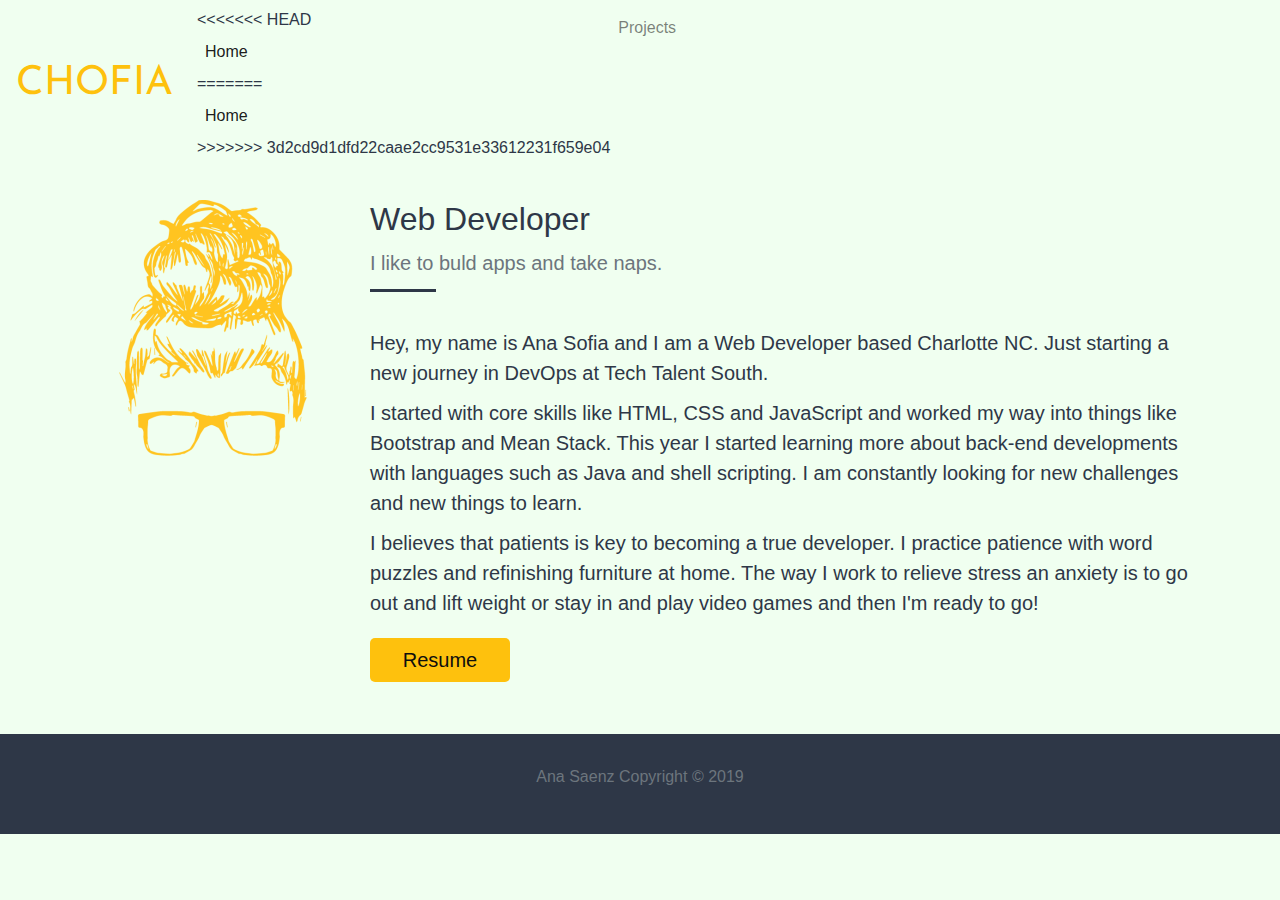
==== index.html @ 8dcec41a "added index.html link to navigation" ====
<!DOCTYPE html>
<html lang="en">
    <head>
        <meta charset="utf-8">
        <meta name="viewport" content="width=device-width, initial-scale=1">

        <!--Bootsrap and fonts  -->
        <link rel="stylesheet" href="https://maxcdn.bootstrapcdn.com/bootstrap/4.2.1/css/bootstrap.min.css">
        <link rel="stylesheet" href="https://use.fontawesome.com/releases/v5.6.3/css/all.css" integrity="sha384-UHRtZLI+pbxtHCWp1t77Bi1L4ZtiqrqD80Kn4Z8NTSRyMA2Fd33n5dQ8lWUE00s/" crossorigin="anonymous">  
        <link href="https://fonts.googleapis.com/css?family=Josefin+Sans:300i" rel="stylesheet">   

        <!-- My CSS -->
        <link rel="stylesheet" href="style.css" type="text/css">
        <link rel="shorcut icon" href="chofia-blue.ico" />

        <title>Chofia's House </title>
    </head>

    <body>
        <!-- Navbar -->
        <nav class="navbar navbar-expand-lg navbar-light" style="background-color: #F0FFF0;">
            <span class="brand">Chofia</span>
            <button class="navbar-toggler" type="button" data-toggle="collapse" data-target="#navbarText" aria-controls="navbarText" aria-expanded="false" aria-label="Toggle navigation">
                <span class="navbar-toggler-icon"></span>
            </button>

            <div class="collapse navbar-collapse" id="navbarText">
                <ul class="navbar-nav mr-auto">
                    <li class="nav-item active">
<<<<<<< HEAD
                        <a class="nav-link" href="index.html">Home <span class="sr-only">(current)</span></a>
=======
                        <a class="nav-link" href="#">Home <span class="sr-only">(current)</span></a>
>>>>>>> 3d2cd9d1dfd22caae2cc9531e33612231f659e04
                    </li>
                    <li class="nav-item">
                        <a class="nav-link" href="/projects.html">Projects</a>
                    </li>
                </ul>

                <span class="navbar-text">
                    <ul class="nav navbar-nav flex-row flex-nowrap">
                        <a class="nav-link" href="https://twitter.com/chofia_sa" target="_blank"><i class="fab fa-twitter"></i></a>
                        <a class="nav-link" href="https://www.linkedin.com/in/chofia/" target="_blank"><i class="fab fa-linkedin"></i></a>
                        <a class="nav-link" href="https://codepen.io/chofia/" target="_blank"><i class="fab fa-codepen"></i></a>
                        <a class="nav-link" href="https://github.com/chofia" target="_blank"><i class="fab fa-github"></i></a>
                    </ul>
                </span>
            </div><!-- /.navbar-collapse ends-->
        </nav>
        <!--/.Navbar -->

        <!-- MAIN TEXT HERE -->
        <div class="main">
            <div class="container">
                <div class="row">

                    <div class="col-md-3">
                        <div class="logo-wrapper">
                            <img src="chofia-yellow.ico" alt="yellow transparent Chofia logo"/>
                        </div>
                    </div> <!-- class block end -->

                    <div class="col-md-9" id="content">
                        <header>
                            <h2 class="title">Web Developer</h2>

                            <p class="text-muted"> I like to buld apps and take naps.</p>
                            <p><span class="h2-line">&nbsp;</span></p>
                        </header>

                        <p>
                        Hey, my name is Ana Sofia and I am a Web Developer based Charlotte NC. 
                        Just starting a new journey in DevOps at Tech Talent South.
                        </p>

                        <p>
                        I started with core skills like HTML, CSS and JavaScript and worked my way into things like Bootstrap and Mean Stack. 
                        This year I started learning more about back-end developments with languages such as Java and shell scripting. 
                        I am constantly looking for new challenges and new things to learn. 
                        </p>

                        <p>    
                        I believes that patients is key to becoming a true developer. I practice patience with word puzzles and refinishing 
                        furniture at home. The way I work to relieve stress an anxiety is to go out and lift weight or stay in and play video
                        games and then I'm ready to go!
                        </p>

                        <span><a class="resume" href="as_resume.pdf" target="_blank">Resume</a></span>
                    </div> <!--class col-md-8 id content end -->

                </div><!-- ./row end --> 
            </div> <!-- ./container me end -->
        </div><!--/.main end -->

        <!-- Footer -->	
        <footer>
            <nav class="nav justify-content-center">
                <a class="nav-link" href="https://twitter.com/chofia_sa" target="_blank"><i class="fab fa-twitter"></i></a>
                <a class="nav-link" href="https://www.linkedin.com/in/chofia/" target="_blank"><i class="fab fa-linkedin"></i></a>
                <a class="nav-link" href="https://codepen.io/chofia/" target="_blank"><i class="fab fa-codepen"></i></a>
                <a class="nav-link" href="https://github.com/chofia" target="_blank"><i class="fab fa-github"></i></a>
            </nav>

            <p class="text-center text-muted">Ana Saenz Copyright &copy; 2019</p>
        </footer>
        <!-- /.Footer -->

        <script src="https://ajax.googleapis.com/ajax/libs/jquery/3.3.1/jquery.min.js" type="text/javascript"></script>
        <script src="https://cdnjs.cloudflare.com/ajax/libs/popper.js/1.14.6/umd/popper.min.js" type="text/javascript"></script>
        <script src="https://maxcdn.bootstrapcdn.com/bootstrap/4.2.1/js/bootstrap.min.js" type="text/javascript"></script>
    </body>
</html>
---- style.css ----
html { 
  height: 100%;
}

body { 
    background-color: #F0FFF0;
    color: #2e3747;
}

.brand{
    font-family: 'Josefin Sans', sans-serif;
    font-size: 250%;
    text-transform: uppercase;
    color: #FEC10D;
    margin-right: 1.5rem;
}

a{
    color: #FEC10D;
}
a:hover{
    text-decoration: none;
    color: #fed96d;
}


footer { 
    background-color: #2e3747;
    color: white;
    padding: 5px;
    text-align: center;
    width: 100%;
    height: 100px;  
    right: 0;
    bottom: 0;
    left: 0;
}

/* Start Here for new  */

.main{
    margin-top: 2rem;
    padding-bottom: 2rem;
    background-color: #F0FFF0;
}

.logo-wrapper {
    display: flex;
    justify-content: center;
    margin-bottom: 3em;
}

#content {
    font-size: 125%;
}

p .h2-line {
    border-top: 3px solid #2e3747;
    padding-left: 3em;
}

p {
    margin: 10px 0;
}

a.resume {
    display: block;
    text-align: center;
    color: #0e0e0e;
    padding: 7px 12px;
    margin: 1em 0;
    border-radius: 5px;
    background: #FEC10D;
    width: 140px;
}

 a.resume:hover{
    background-color: #fed96d;
}
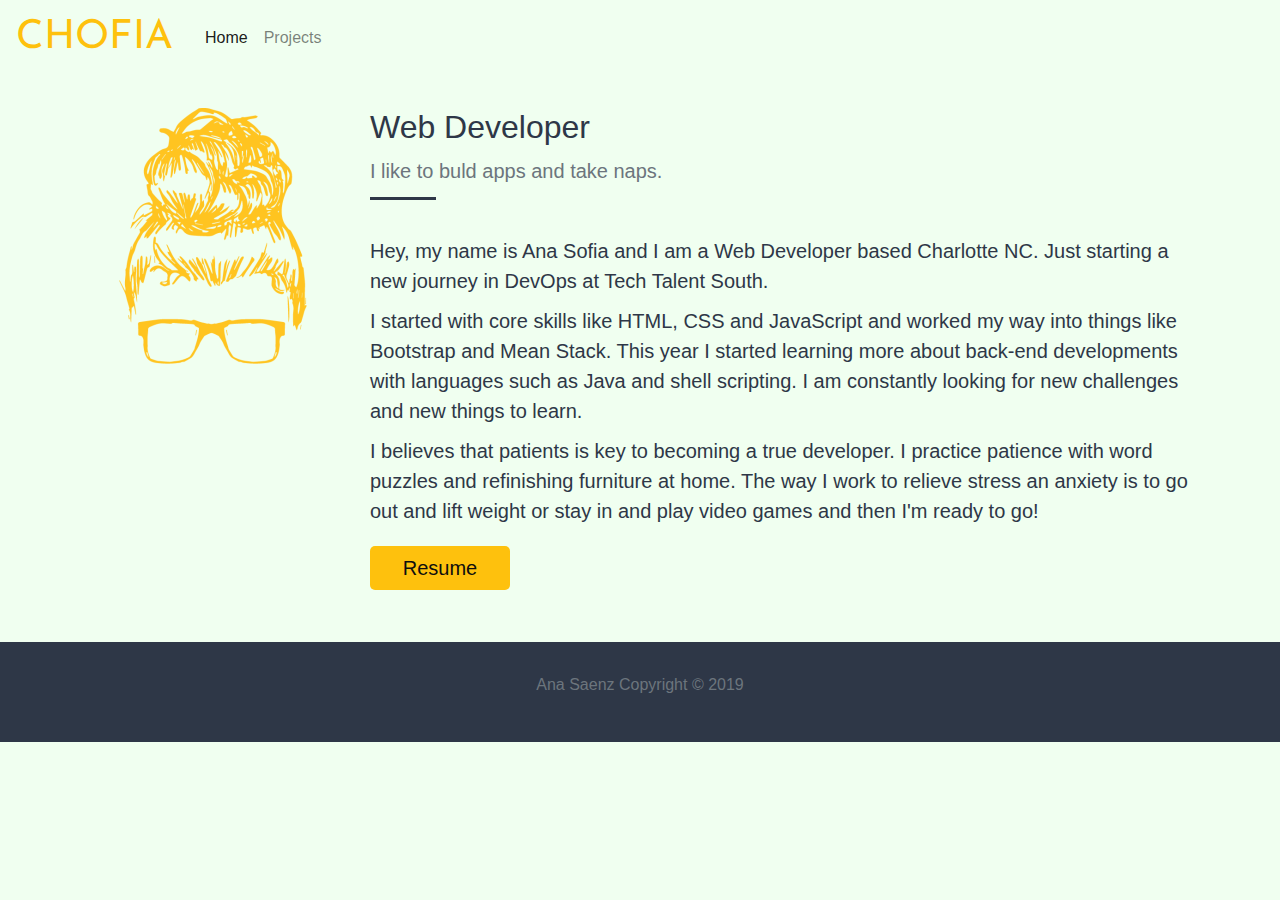
==== commit 5adec37b: "Update index.html" ====
--- a/index.html
+++ b/index.html
@@ -27,11 +27,7 @@
             <div class="collapse navbar-collapse" id="navbarText">
                 <ul class="navbar-nav mr-auto">
                     <li class="nav-item active">
-<<<<<<< HEAD
                         <a class="nav-link" href="index.html">Home <span class="sr-only">(current)</span></a>
-=======
-                        <a class="nav-link" href="#">Home <span class="sr-only">(current)</span></a>
->>>>>>> 3d2cd9d1dfd22caae2cc9531e33612231f659e04
                     </li>
                     <li class="nav-item">
                         <a class="nav-link" href="/projects.html">Projects</a>
@@ -110,4 +106,4 @@
         <script src="https://cdnjs.cloudflare.com/ajax/libs/popper.js/1.14.6/umd/popper.min.js" type="text/javascript"></script>
         <script src="https://maxcdn.bootstrapcdn.com/bootstrap/4.2.1/js/bootstrap.min.js" type="text/javascript"></script>
     </body>
-</html>+</html>
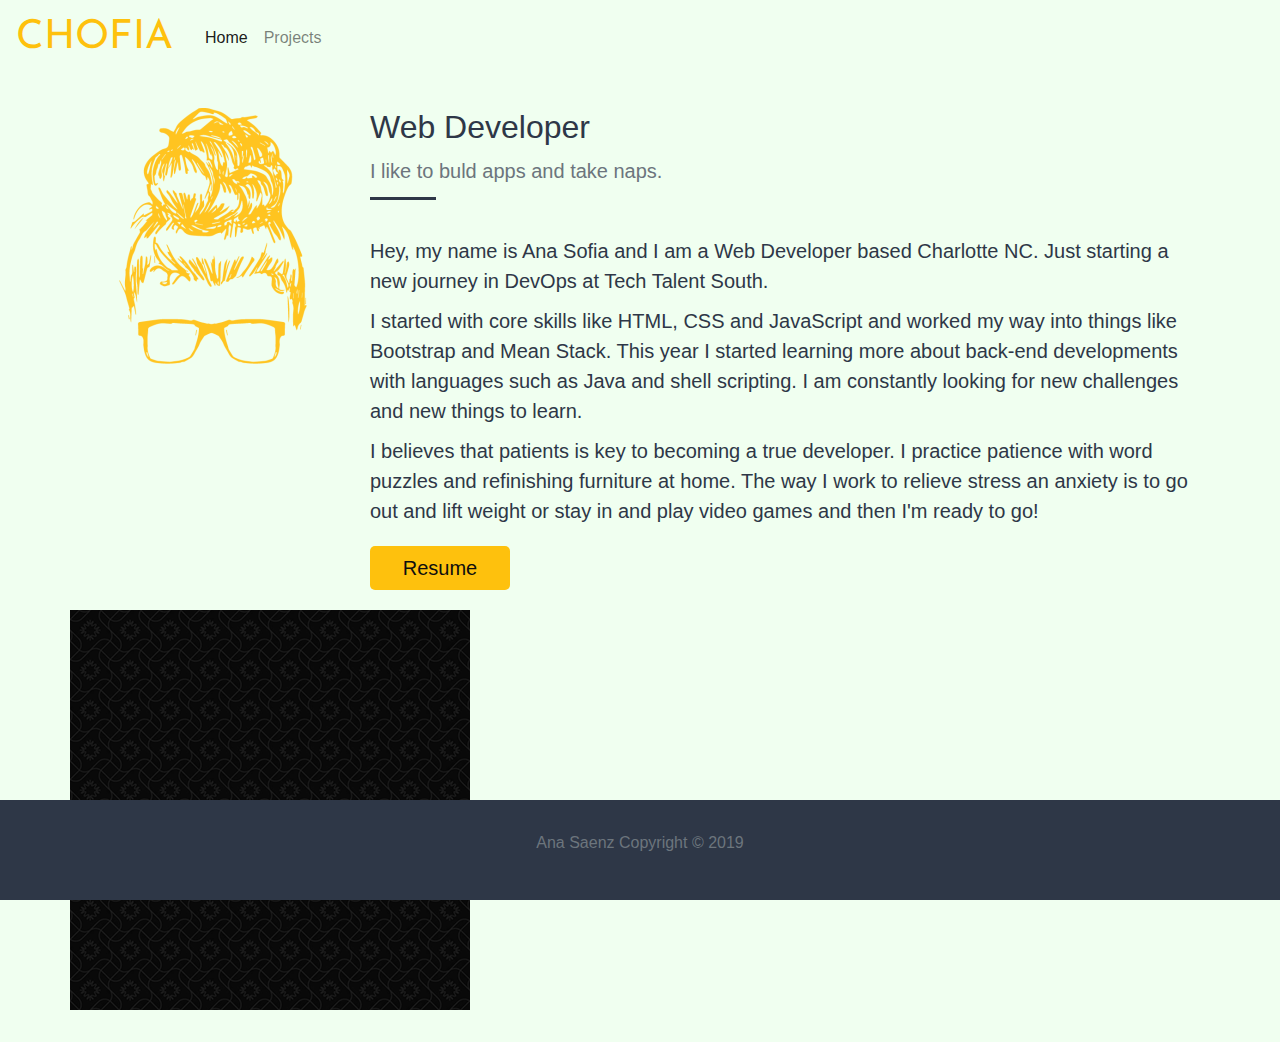
==== commit ed3cfe55: "footer will stay at the bottom" ====
--- a/index.html
+++ b/index.html
@@ -85,6 +85,10 @@
                         <span><a class="resume" href="as_resume.pdf" target="_blank">Resume</a></span>
                     </div> <!--class col-md-8 id content end -->
 
+                    <div class="deleteThis">
+                        <img src="images/curls.png"/>
+                    </div>
+
                 </div><!-- ./row end --> 
             </div> <!-- ./container me end -->
         </div><!--/.main end -->
--- a/style.css
+++ b/style.css
@@ -34,6 +34,7 @@
     right: 0;
     bottom: 0;
     left: 0;
+    position: absolute;
 }
 
 /* Start Here for new  */
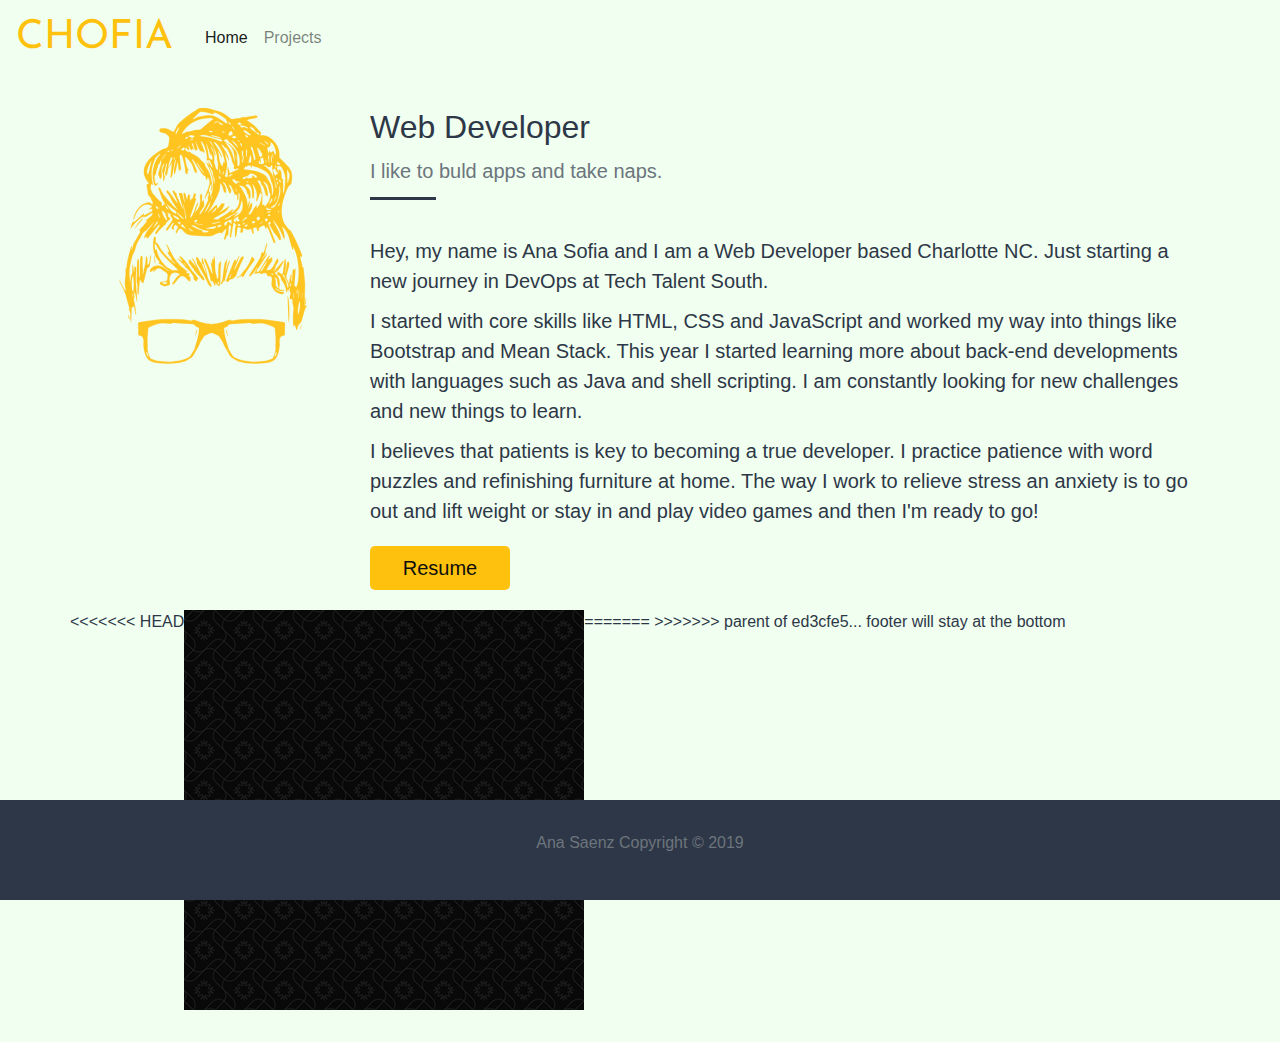
==== commit 1b7496cf: "Revert "footer will stay at the bottom"" ====
--- a/index.html
+++ b/index.html
@@ -85,10 +85,13 @@
                         <span><a class="resume" href="as_resume.pdf" target="_blank">Resume</a></span>
                     </div> <!--class col-md-8 id content end -->
 
+<<<<<<< HEAD
                     <div class="deleteThis">
-                        <img src="images/curls.png"/>
+                        <img src="images/curls.png" alt="should delete"/>
                     </div>
 
+=======
+>>>>>>> parent of ed3cfe5... footer will stay at the bottom
                 </div><!-- ./row end --> 
             </div> <!-- ./container me end -->
         </div><!--/.main end -->
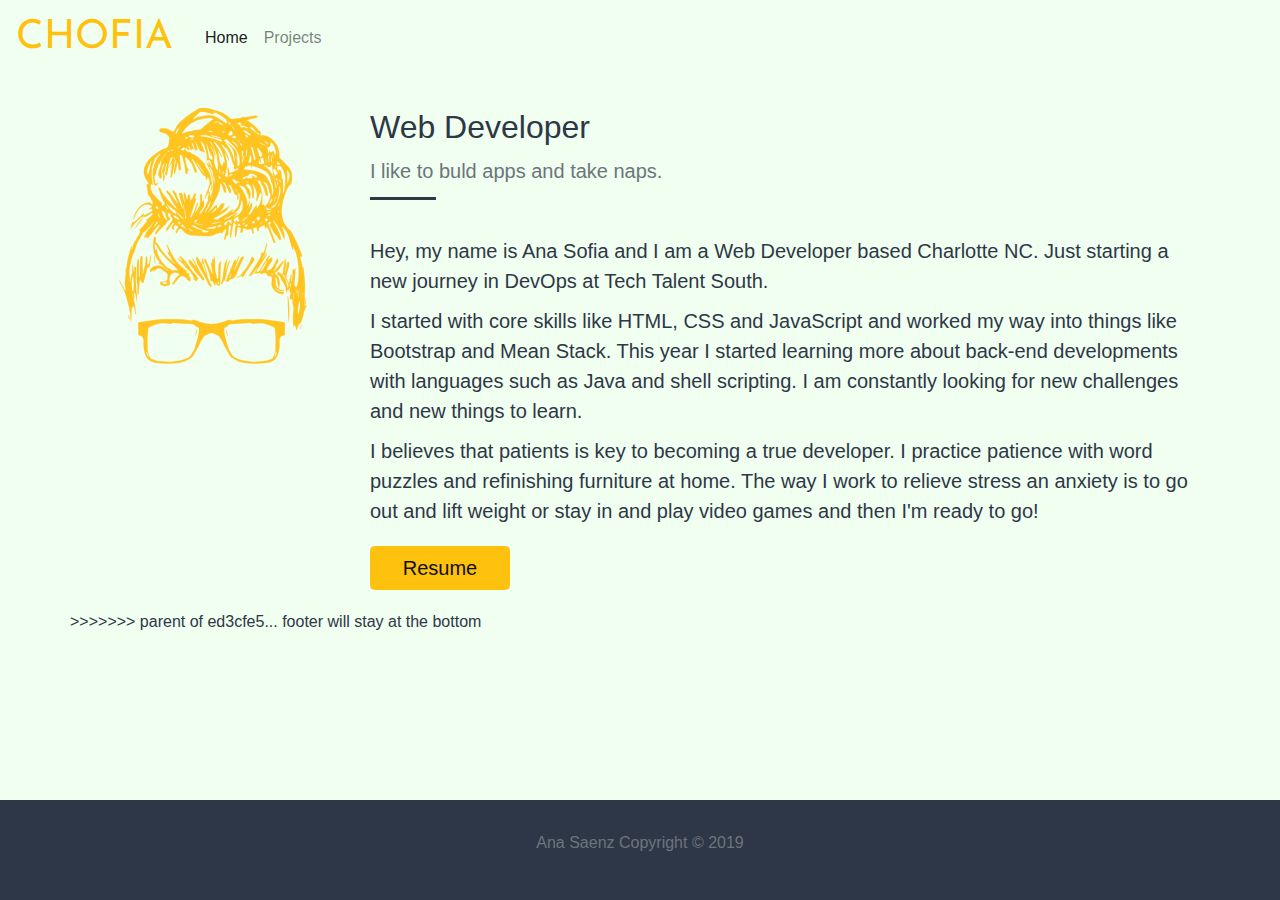
==== commit 658dd2df: "revert ed3cfe55e03218745018e2413563d9ef9b20cda0" ====
--- a/index.html
+++ b/index.html
@@ -85,12 +85,6 @@
                         <span><a class="resume" href="as_resume.pdf" target="_blank">Resume</a></span>
                     </div> <!--class col-md-8 id content end -->
 
-<<<<<<< HEAD
-                    <div class="deleteThis">
-                        <img src="images/curls.png" alt="should delete"/>
-                    </div>
-
-=======
 >>>>>>> parent of ed3cfe5... footer will stay at the bottom
                 </div><!-- ./row end --> 
             </div> <!-- ./container me end -->
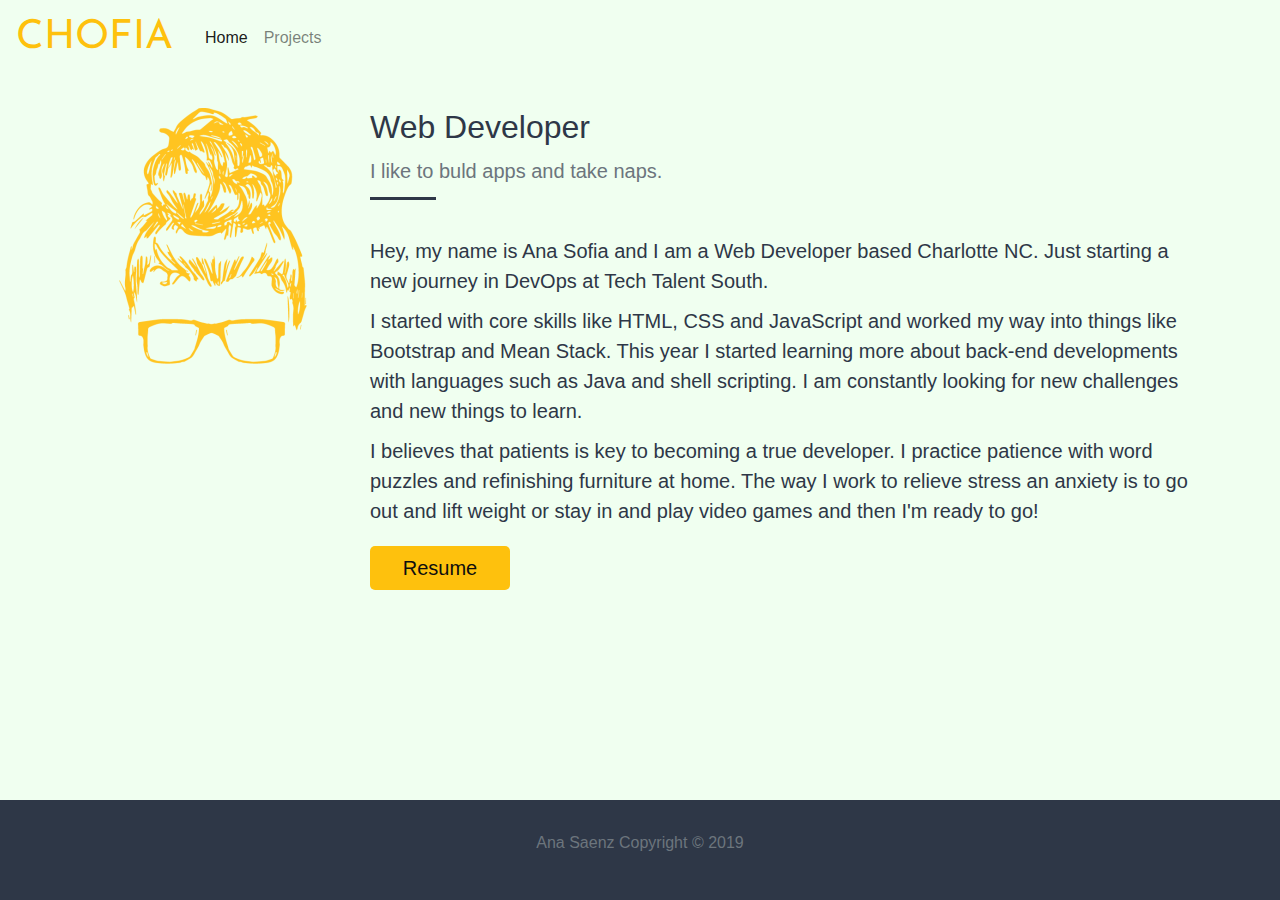
==== commit 7b6273b5: "removed additional text" ====
--- a/index.html
+++ b/index.html
@@ -84,8 +84,6 @@
 
                         <span><a class="resume" href="as_resume.pdf" target="_blank">Resume</a></span>
                     </div> <!--class col-md-8 id content end -->
-
->>>>>>> parent of ed3cfe5... footer will stay at the bottom
                 </div><!-- ./row end --> 
             </div> <!-- ./container me end -->
         </div><!--/.main end -->
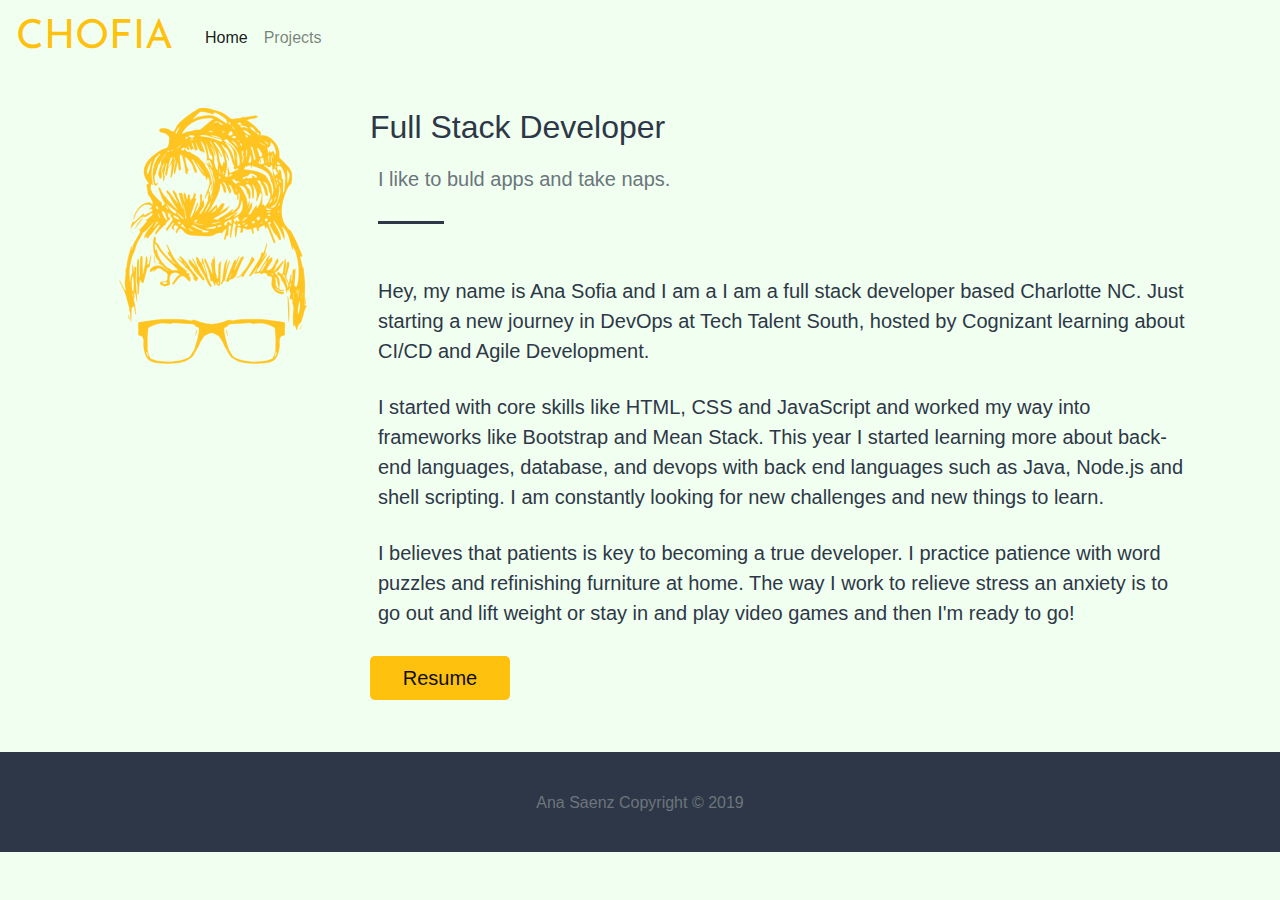
==== commit 846f20bf: "added new resume and updated content on page also" ====
--- a/index.html
+++ b/index.html
@@ -59,20 +59,21 @@
 
                     <div class="col-md-9" id="content">
                         <header>
-                            <h2 class="title">Web Developer</h2>
+                            <h2 class="title">Full Stack Developer</h2>
 
                             <p class="text-muted"> I like to buld apps and take naps.</p>
                             <p><span class="h2-line">&nbsp;</span></p>
                         </header>
 
                         <p>
-                        Hey, my name is Ana Sofia and I am a Web Developer based Charlotte NC. 
-                        Just starting a new journey in DevOps at Tech Talent South.
+                        Hey, my name is Ana Sofia and I am a I am a full stack developer based Charlotte NC. 
+                        Just starting a new journey in DevOps at Tech Talent South, hosted by Cognizant learning about CI/CD and Agile Development.
                         </p>
 
                         <p>
-                        I started with core skills like HTML, CSS and JavaScript and worked my way into things like Bootstrap and Mean Stack. 
-                        This year I started learning more about back-end developments with languages such as Java and shell scripting. 
+                        I started with core skills like HTML, CSS and JavaScript and worked my way into frameworks like Bootstrap and Mean Stack. 
+                        This year I started learning more about back-end languages, database, and devops with back end languages such as 
+                        Java, Node.js and shell scripting.
                         I am constantly looking for new challenges and new things to learn. 
                         </p>
 
@@ -80,9 +81,9 @@
                         I believes that patients is key to becoming a true developer. I practice patience with word puzzles and refinishing 
                         furniture at home. The way I work to relieve stress an anxiety is to go out and lift weight or stay in and play video
                         games and then I'm ready to go!
-                        </p>
+                        </p>  
 
-                        <span><a class="resume" href="as_resume.pdf" target="_blank">Resume</a></span>
+                        <span><a class="resume" href="ana_saenz-resume.pdf" target="_blank">Resume</a></span>
                     </div> <!--class col-md-8 id content end -->
                 </div><!-- ./row end --> 
             </div> <!-- ./container me end -->
--- a/style.css
+++ b/style.css
@@ -29,12 +29,7 @@
     color: white;
     padding: 5px;
     text-align: center;
-    width: 100%;
     height: 100px;  
-    right: 0;
-    bottom: 0;
-    left: 0;
-    position: absolute;
 }
 
 /* Start Here for new  */
@@ -42,6 +37,7 @@
 .main{
     margin-top: 2rem;
     padding-bottom: 2rem;
+
     background-color: #F0FFF0;
 }
 
@@ -62,6 +58,7 @@
 
 p {
     margin: 10px 0;
+    padding: .5rem;
 }
 
 a.resume {
